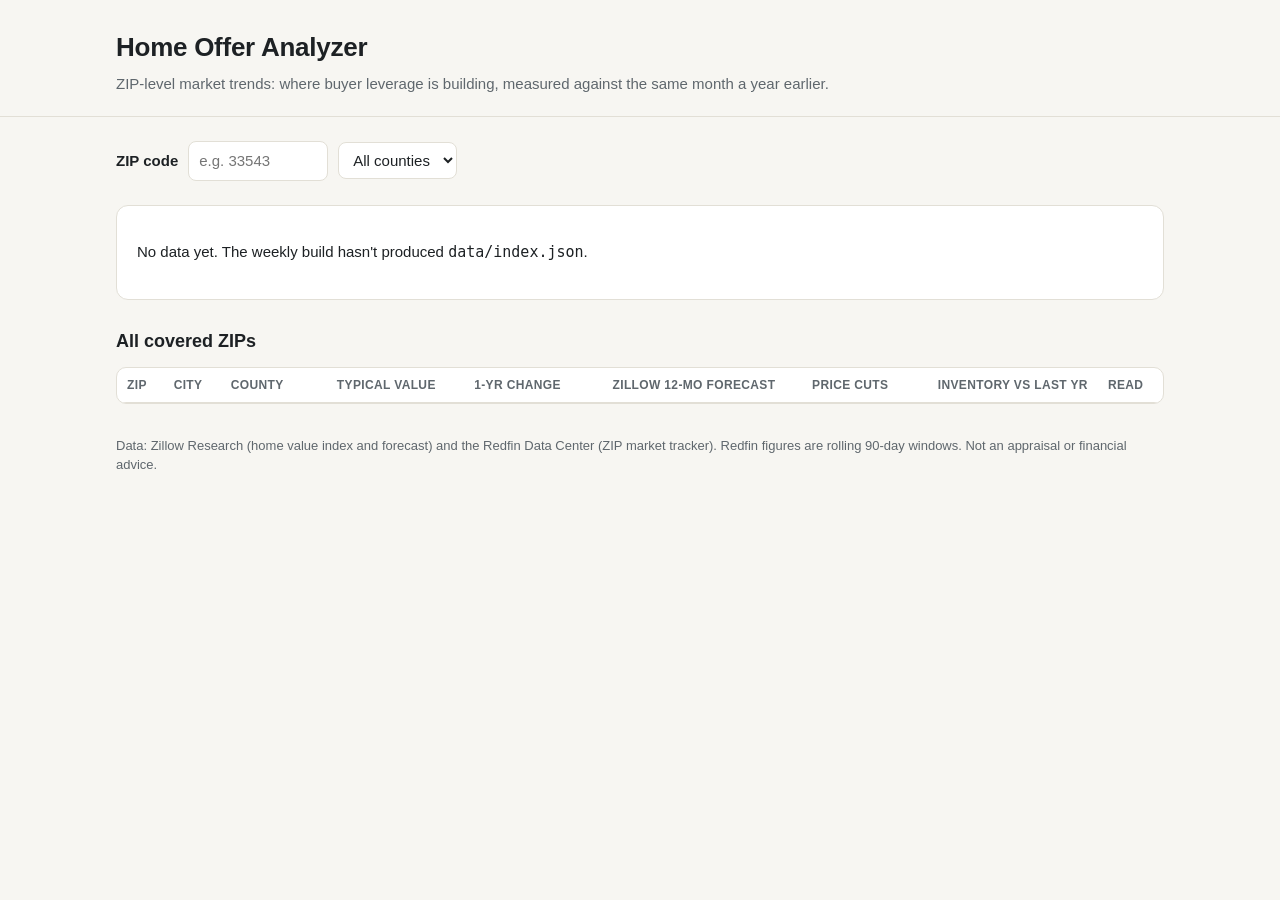
==== site/index.html @ ceabefdf "Market-only mode: weekly ZIP data build and static site - Weekly GitHub Actions workflow downloads Z" ====
<!doctype html>
<html lang="en">
<head>
  <meta charset="utf-8">
  <meta name="viewport" content="width=device-width, initial-scale=1">
  <title>Home Offer Analyzer</title>
  <link rel="stylesheet" href="style.css">
</head>
<body>
  <header class="top">
    <div class="wrap">
      <h1>Home Offer Analyzer</h1>
      <p class="sub">ZIP-level market trends: where buyer leverage is building, measured against the same month a year earlier.</p>
    </div>
  </header>

  <main class="wrap">
    <section class="picker" aria-label="Choose a ZIP">
      <label for="zip-input">ZIP code</label>
      <input id="zip-input" list="zip-options" inputmode="numeric" maxlength="5" placeholder="e.g. 33543" autocomplete="off">
      <datalist id="zip-options"></datalist>
      <select id="county-filter" aria-label="Filter by county"><option value="">All counties</option></select>
    </section>

    <section id="detail" class="detail" hidden></section>

    <section class="overview">
      <h2>All covered ZIPs</h2>
      <div class="table-scroll">
        <table id="zip-table">
          <thead>
            <tr>
              <th data-key="zip">ZIP</th>
              <th data-key="city">City</th>
              <th data-key="county">County</th>
              <th data-key="zhvi" class="num">Typical value</th>
              <th data-key="zhvi_yoy_pct" class="num">1-yr change</th>
              <th data-key="forecast_12m_pct" class="num">Zillow 12-mo forecast</th>
              <th data-key="price_drops_pct" class="num">Price cuts</th>
              <th data-key="inventory_yoy_pct" class="num">Inventory vs last yr</th>
              <th data-key="verdict">Read</th>
            </tr>
          </thead>
          <tbody></tbody>
        </table>
      </div>
    </section>
  </main>

  <footer class="wrap foot">
    <p id="built"></p>
    <p>Data: Zillow Research (home value index and forecast) and the Redfin Data Center (ZIP market tracker). Redfin figures are rolling 90-day windows. Not an appraisal or financial advice.</p>
  </footer>

  <script src="app.js"></script>
</body>
</html>
---- site/style.css ----
:root {
  --bg: #f7f6f2;
  --panel: #ffffff;
  --ink: #1d2124;
  --muted: #5f676d;
  --line: #e2dfd6;
  --accent: #2f6b5a;
  --buyer: #2f6b5a;
  --seller: #a4462f;
  --neutral: #7a6f55;
  --chart: #2f6b5a;
  --grid: #ece9e1;
}
@media (prefers-color-scheme: dark) {
  :root {
    --bg: #15181a;
    --panel: #1d2124;
    --ink: #e9e6df;
    --muted: #9aa2a7;
    --line: #2e3438;
    --accent: #7cc4ad;
    --buyer: #7cc4ad;
    --seller: #e58c74;
    --neutral: #c9b98f;
    --chart: #7cc4ad;
    --grid: #2a2f33;
  }
}
* { box-sizing: border-box; }
body {
  margin: 0;
  background: var(--bg);
  color: var(--ink);
  font: 15px/1.5 -apple-system, BlinkMacSystemFont, "Segoe UI", Roboto, sans-serif;
}
.wrap { max-width: 1080px; margin: 0 auto; padding: 0 16px; }
.top { border-bottom: 1px solid var(--line); padding: 28px 0 20px; margin-bottom: 24px; }
h1 { margin: 0; font-size: 26px; letter-spacing: -0.01em; }
h2 { font-size: 18px; margin: 0 0 12px; }
h3 { font-size: 15px; margin: 0 0 8px; }
.sub { margin: 6px 0 0; color: var(--muted); }

.picker { display: flex; gap: 10px; align-items: center; flex-wrap: wrap; margin-bottom: 24px; }
.picker label { font-weight: 600; }
input, select {
  font: inherit; color: inherit; background: var(--panel);
  border: 1px solid var(--line); border-radius: 8px; padding: 8px 10px;
}
#zip-input { width: 140px; }

.detail { background: var(--panel); border: 1px solid var(--line); border-radius: 12px; padding: 20px; margin-bottom: 28px; }
.detail-head { display: flex; justify-content: space-between; gap: 12px; flex-wrap: wrap; align-items: baseline; }
.detail-head h2 { margin: 0; font-size: 22px; }
.detail-head .place { color: var(--muted); }

.verdict { display: inline-block; padding: 4px 10px; border-radius: 999px; font-weight: 600; font-size: 13px; border: 1px solid currentColor; }
.verdict.buyer { color: var(--buyer); }
.verdict.seller { color: var(--seller); }
.verdict.neutral { color: var(--neutral); }

.tiles { display: grid; grid-template-columns: repeat(auto-fill, minmax(190px, 1fr)); gap: 12px; margin: 18px 0; }
.tile { border: 1px solid var(--line); border-radius: 10px; padding: 12px; }
.tile .label { color: var(--muted); font-size: 12px; text-transform: uppercase; letter-spacing: 0.04em; }
.tile .value { font-size: 22px; font-weight: 650; margin-top: 2px; }
.tile .note { font-size: 13px; color: var(--muted); }
.up-buyer { color: var(--buyer); }
.up-seller { color: var(--seller); }

.checks { margin: 0 0 18px; padding: 0; list-style: none; }
.checks li { display: flex; justify-content: space-between; gap: 12px; padding: 6px 0; border-bottom: 1px solid var(--line); font-size: 14px; }
.checks li:last-child { border-bottom: 0; }
.checks .tag { font-weight: 600; white-space: nowrap; }

.charts { display: grid; grid-template-columns: repeat(auto-fill, minmax(320px, 1fr)); gap: 16px; }
.chart { border: 1px solid var(--line); border-radius: 10px; padding: 12px; }
.chart svg { width: 100%; height: auto; display: block; }
.chart .axis { fill: var(--muted); font-size: 10px; }
.chart .gridline { stroke: var(--grid); stroke-width: 1; }
.chart .series { fill: none; stroke: var(--chart); stroke-width: 2; }
.chart .empty { color: var(--muted); font-size: 13px; }
.explain { color: var(--muted); font-size: 13px; margin: 4px 0 0; }

.overview { margin-bottom: 32px; }
.table-scroll { overflow-x: auto; border: 1px solid var(--line); border-radius: 10px; background: var(--panel); }
table { border-collapse: collapse; width: 100%; font-size: 14px; }
th, td { padding: 8px 10px; border-bottom: 1px solid var(--line); text-align: left; white-space: nowrap; }
th { cursor: pointer; user-select: none; font-size: 12px; color: var(--muted); text-transform: uppercase; letter-spacing: 0.03em; }
th.sorted::after { content: " ▾"; }
th.sorted.asc::after { content: " ▴"; }
td.num, th.num { text-align: right; }
tbody tr { cursor: pointer; }
tbody tr:hover { background: var(--bg); }
.foot { color: var(--muted); font-size: 13px; padding-bottom: 32px; }
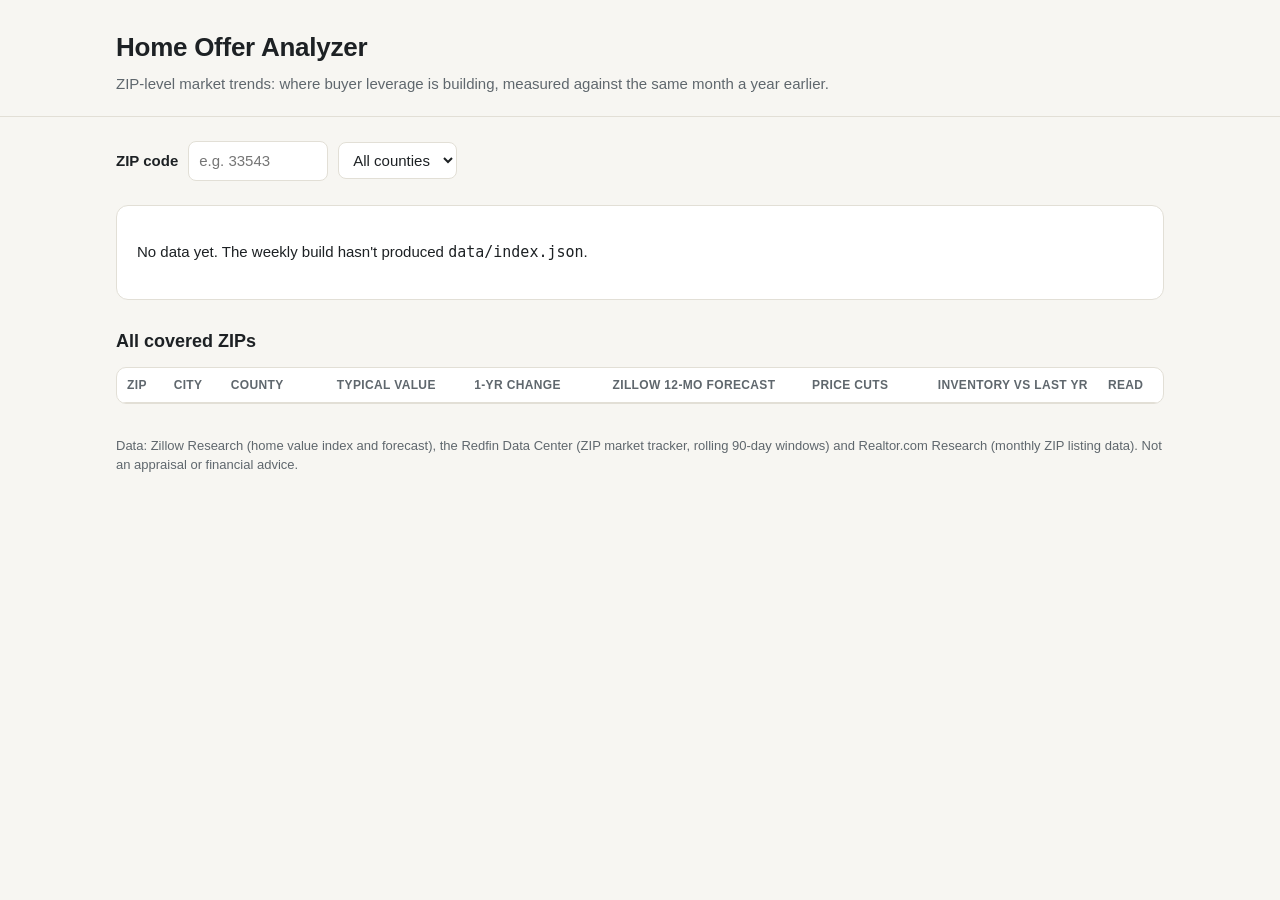
==== commit 2b43388c: "Add Realtor.com ZIP listing data for price cuts and current inventory Redfin's ZIP file has no price" ====
--- a/site/index.html
+++ b/site/index.html
@@ -49,7 +49,7 @@
 
   <footer class="wrap foot">
     <p id="built"></p>
-    <p>Data: Zillow Research (home value index and forecast) and the Redfin Data Center (ZIP market tracker). Redfin figures are rolling 90-day windows. Not an appraisal or financial advice.</p>
+    <p>Data: Zillow Research (home value index and forecast), the Redfin Data Center (ZIP market tracker, rolling 90-day windows) and Realtor.com Research (monthly ZIP listing data). Not an appraisal or financial advice.</p>
   </footer>
 
   <script src="app.js"></script>
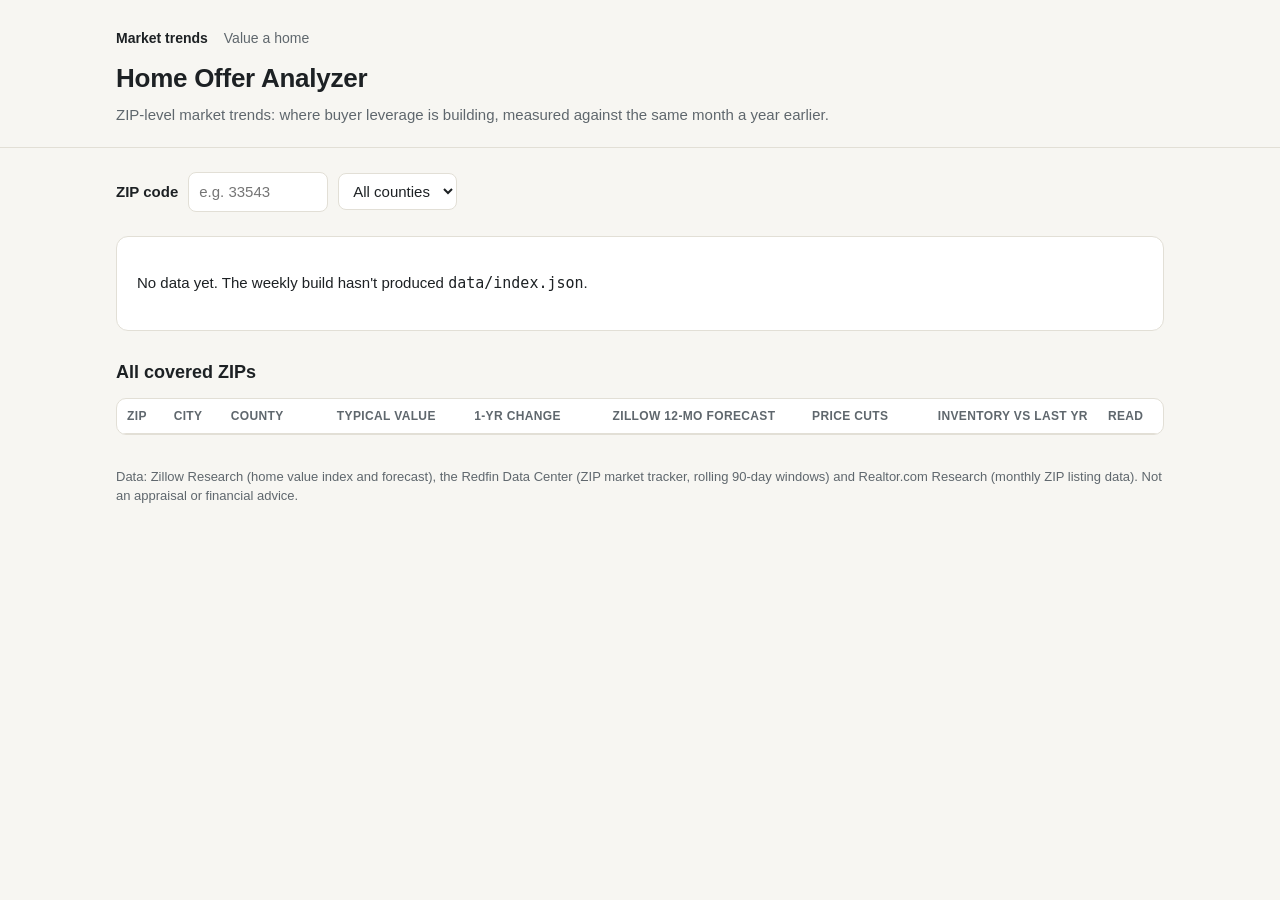
==== commit 6fa2afb1: "Value-a-home page: comps in the browser, show the math, why-not checks - county_build now exports co" ====
--- a/site/index.html
+++ b/site/index.html
@@ -9,6 +9,7 @@
 <body>
   <header class="top">
     <div class="wrap">
+      <nav class="nav"><a href="index.html" aria-current="page">Market trends</a><a href="value.html">Value a home</a></nav>
       <h1>Home Offer Analyzer</h1>
       <p class="sub">ZIP-level market trends: where buyer leverage is building, measured against the same month a year earlier.</p>
     </div>
--- a/site/style.css
+++ b/site/style.css
@@ -91,3 +91,45 @@
 tbody tr { cursor: pointer; }
 tbody tr:hover { background: var(--bg); }
 .foot { color: var(--muted); font-size: 13px; padding-bottom: 32px; }
+
+/* ---- navigation and value page ---- */
+.nav { display: flex; gap: 16px; margin-bottom: 10px; font-size: 14px; }
+.nav a { color: var(--muted); text-decoration: none; }
+.nav a[aria-current="page"] { color: var(--ink); font-weight: 600; }
+.nav a:hover { color: var(--accent); }
+input.wide { flex: 1 1 320px; min-width: 0; }
+input.narrow { width: 130px; }
+button { font: inherit; padding: 8px 14px; border-radius: 8px; border: 1px solid var(--accent);
+  background: var(--accent); color: var(--bg); cursor: pointer; font-weight: 600; }
+button.link { background: none; border: 0; color: var(--accent); padding: 2px 4px; font-weight: 500; }
+.tile.hero { border-color: var(--accent); }
+.tile.hero .value { font-size: 30px; color: var(--accent); }
+.tile .value.small { font-size: 18px; }
+.controls { display: flex; flex-wrap: wrap; gap: 8px 24px; margin: 14px 0; font-size: 14px; }
+.controls input { margin-right: 6px; }
+table.comps td { vertical-align: top; }
+table.comps td.strong { font-weight: 650; }
+table.comps td.actions { white-space: nowrap; }
+.tag-sm { font-size: 11px; color: var(--accent); border: 1px solid var(--accent); border-radius: 999px; padding: 0 6px; margin-left: 4px; }
+.flags { font-size: 12px; color: var(--seller); margin-top: 2px; white-space: normal; }
+tr.math > td { background: var(--bg); padding: 10px 14px; }
+.mathtable { width: auto; min-width: 480px; font-size: 13px; }
+.mathtable td { border: 0; padding: 3px 10px 3px 0; }
+.mathtable tr.total td { border-top: 1px solid var(--line); font-weight: 650; padding-top: 6px; }
+.why { border: 1px solid var(--line); border-radius: 10px; padding: 12px 14px; margin-top: 10px; }
+.why ul { margin: 6px 0; padding-left: 20px; }
+@media (max-width: 600px) { .mathtable { min-width: 0; } }
+table.comps td.addr { white-space: normal; min-width: 170px; }
+table.comps th, table.comps td { padding: 8px 7px; }
+.table-scroll .mathtable td { white-space: normal; }
+@media (max-width: 700px) {
+  table.comps thead { display: none; }
+  table.comps, table.comps tbody, table.comps tr.comp, table.comps tr.math, table.comps tr.math > td { display: block; width: 100%; }
+  table.comps tr.math[hidden] { display: none; }
+  table.comps tr.comp { display: grid; grid-template-columns: 1fr 1fr; gap: 2px 12px; padding: 10px 12px; border-bottom: 1px solid var(--line); }
+  table.comps tr.comp td { border: 0; padding: 2px 0; text-align: left; white-space: normal; }
+  table.comps tr.comp td.addr { grid-column: 1 / -1; font-weight: 600; min-width: 0; }
+  table.comps tr.comp td[data-label]:not(.addr)::before { content: attr(data-label) ": "; color: var(--muted); font-size: 12px; }
+  table.comps tr.comp td.actions { grid-column: 1 / -1; }
+  .mathtable, .mathtable tbody { display: table; width: 100%; }
+}
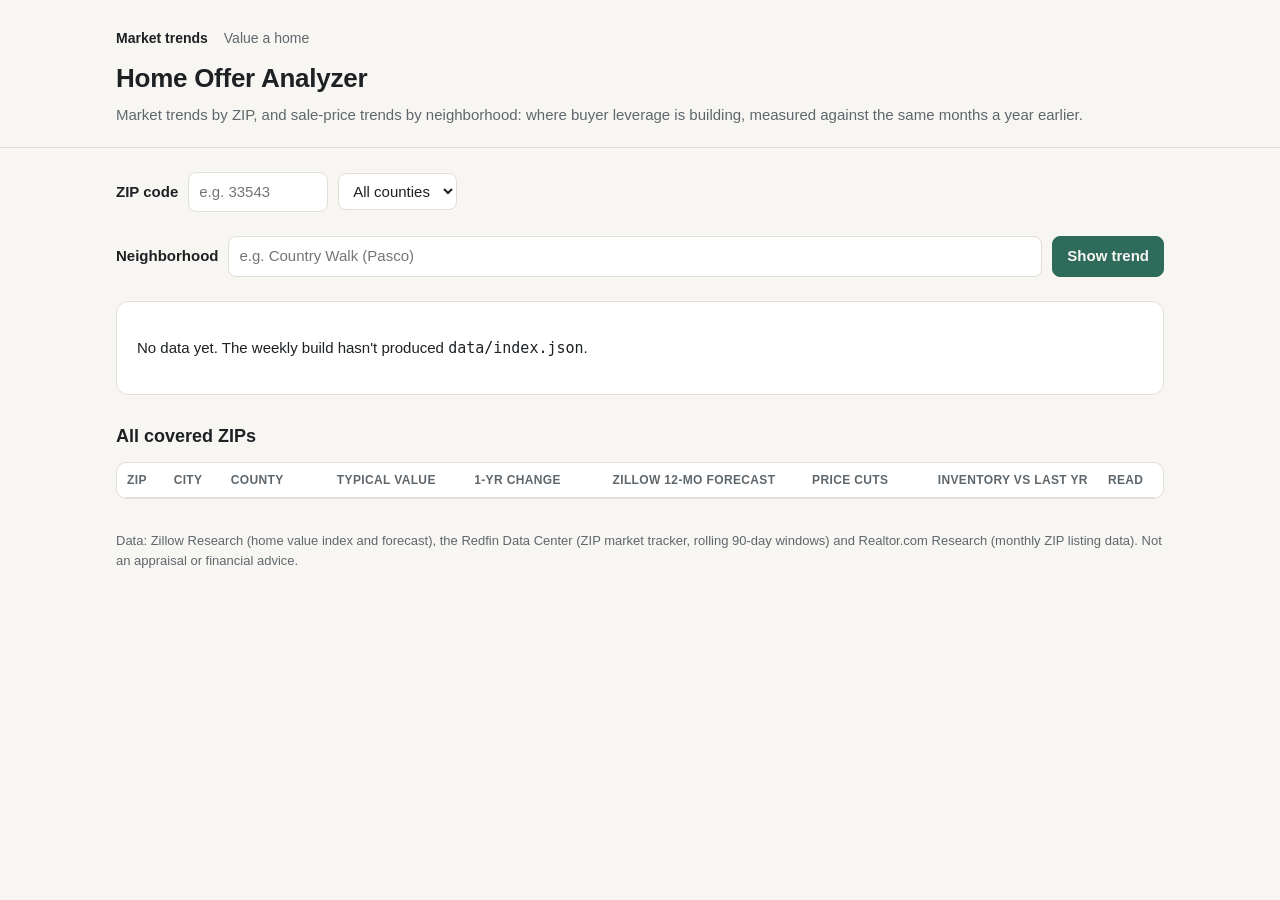
==== commit b154d7ca: "Market page: neighborhood lookup with its sale-price trend Type a Pasco appraiser neighborhood (typo" ====
--- a/site/index.html
+++ b/site/index.html
@@ -11,7 +11,7 @@
     <div class="wrap">
       <nav class="nav"><a href="index.html" aria-current="page">Market trends</a><a href="value.html">Value a home</a></nav>
       <h1>Home Offer Analyzer</h1>
-      <p class="sub">ZIP-level market trends: where buyer leverage is building, measured against the same month a year earlier.</p>
+      <p class="sub">Market trends by ZIP, and sale-price trends by neighborhood: where buyer leverage is building, measured against the same months a year earlier.</p>
     </div>
   </header>
 
@@ -22,6 +22,16 @@
       <datalist id="zip-options"></datalist>
       <select id="county-filter" aria-label="Filter by county"><option value="">All counties</option></select>
     </section>
+    <form class="picker" id="nb-form" aria-label="Look up a neighborhood" autocomplete="off">
+      <label for="nb-input">Neighborhood</label>
+      <div class="ac wide">
+        <input id="nb-input" placeholder="e.g. Country Walk (Pasco)" role="combobox" aria-autocomplete="list"
+          aria-expanded="false" aria-controls="nb-list">
+        <ul id="nb-list" class="ac-list" role="listbox" aria-label="Neighborhoods" hidden></ul>
+      </div>
+      <button type="submit">Show trend</button>
+    </form>
+    <p id="nb-status" class="explain" role="status"></p>
 
     <section id="detail" class="detail" hidden></section>
 
@@ -53,6 +63,7 @@
     <p>Data: Zillow Research (home value index and forecast), the Redfin Data Center (ZIP market tracker, rolling 90-day windows) and Realtor.com Research (monthly ZIP listing data). Not an appraisal or financial advice.</p>
   </footer>
 
+  <script src="trend.js"></script>
   <script src="app.js"></script>
 </body>
 </html>
--- a/site/style.css
+++ b/site/style.css
@@ -97,7 +97,22 @@
 .nav a { color: var(--muted); text-decoration: none; }
 .nav a[aria-current="page"] { color: var(--ink); font-weight: 600; }
 .nav a:hover { color: var(--accent); }
-input.wide { flex: 1 1 320px; min-width: 0; }
+.wide { flex: 1 1 320px; min-width: 0; }
+.ac { position: relative; display: flex; }
+.ac input { flex: 1; min-width: 0; }
+.ac-list {
+  position: absolute; z-index: 10; top: calc(100% + 4px); left: 0; right: 0; margin: 0; padding: 4px 0; list-style: none;
+  background: var(--panel); border: 1px solid var(--line); border-radius: 8px; box-shadow: 0 6px 20px rgba(0, 0, 0, 0.12);
+  max-height: 340px; overflow-y: auto;
+}
+.ac-list .head { padding: 4px 12px; font-size: 12px; color: var(--muted); text-transform: uppercase; letter-spacing: 0.04em; }
+.ac-list [role="option"] { display: flex; align-items: baseline; gap: 8px; padding: 7px 12px; cursor: pointer; }
+.ac-list [role="option"][aria-selected="true"], .ac-list [role="option"]:hover { background: var(--grid); }
+.ac-list .main { flex: 1; min-width: 0; overflow: hidden; text-overflow: ellipsis; white-space: nowrap; }
+.ac-list .main small { color: var(--muted); margin-left: 6px; }
+.ac-list .tag { font-size: 12px; color: var(--muted); white-space: nowrap; }
+.ac-list .forget { border: 0; background: none; color: var(--muted); font: inherit; padding: 0 4px; cursor: pointer; }
+.ac-list .forget:hover { color: var(--ink); }
 input.narrow { width: 130px; }
 button { font: inherit; padding: 8px 14px; border-radius: 8px; border: 1px solid var(--accent);
   background: var(--accent); color: var(--bg); cursor: pointer; font-weight: 600; }
@@ -133,3 +148,53 @@
   table.comps tr.comp td.actions { grid-column: 1 / -1; }
   .mathtable, .mathtable tbody { display: table; width: 100%; }
 }
+
+.accuracy { border: 1px solid var(--line); border-radius: 10px; padding: 10px 14px; margin: 0 0 18px; }
+.accuracy summary { cursor: pointer; display: flex; flex-wrap: wrap; align-items: baseline; gap: 4px 10px; }
+.accuracy summary h3 { display: inline; margin: 0; }
+.accuracy summary span { color: var(--muted); font-size: 14px; }
+.accuracy table.acc { width: 100%; border-collapse: collapse; font-size: 14px; margin: 4px 0 8px; }
+.accuracy .acc th, .accuracy .acc td { padding: 5px 6px; border-bottom: 1px solid var(--line); text-align: left; }
+.accuracy .acc th { color: var(--muted); font-weight: 600; font-size: 12px; }
+.accuracy .acc .num { text-align: right; white-space: nowrap; }
+.explain.warn { color: var(--seller); }
+
+.methods { border: 1px solid var(--line); border-radius: 10px; padding: 8px 12px 10px; margin: 0 0 14px; display: grid; gap: 6px; }
+.methods legend { font-weight: 600; padding: 0 4px; }
+.methods .method { display: grid; grid-template-columns: auto 1fr auto; gap: 0 10px; align-items: baseline; cursor: pointer; }
+.methods .method input { grid-row: 1 / span 2; align-self: center; }
+.methods .m-name { font-weight: 600; }
+.methods .m-value { font-weight: 650; text-align: right; }
+.methods .m-note { grid-column: 2 / span 2; font-size: 13px; color: var(--muted); }
+.methods .method.off { opacity: 0.55; cursor: default; }
+
+.levels { margin-top: 4px; display: flex; gap: 4px; font-size: 13px; }
+.levels .link { padding: 0 6px; border-radius: 999px; }
+.levels .link.on { background: var(--accent); color: var(--panel); text-decoration: none; }
+
+.offer { border-top: 1px solid var(--line); margin: 6px 0 18px; padding-top: 14px; }
+.offer h4 { margin: 14px 0 6px; font-size: 14px; }
+.picker.small { margin: 6px 0 10px; gap: 8px; font-size: 14px; }
+.picker.small label { font-weight: 600; }
+input.tiny { width: 72px; }
+.acc .src { color: var(--muted); font-size: 12px; font-weight: 400; white-space: normal; }
+
+.offer label.builder { display: block; margin: 0 0 8px; font-weight: 600; }
+.offer label.builder .explain { font-weight: 400; }
+
+.offer .builder-line { margin: 4px 0 6px; }
+
+.trend { border-top: 1px solid var(--line); margin: 6px 0 18px; padding-top: 14px; }
+.trend .levels { margin: 0 0 8px; }
+.trend-chart { max-width: 520px; margin: 8px 0 12px; }
+.trend-chart .series.zip { stroke: var(--muted); stroke-dasharray: 4 3; stroke-width: 1.5; }
+.trend-chart .dot { fill: var(--chart); }
+.trend-chart .legend { font-size: 12px; color: var(--muted); display: flex; flex-wrap: wrap; gap: 4px 8px; align-items: center; }
+.trend-chart .legend .key { display: inline-block; width: 16px; border-top: 2px solid var(--chart); }
+.trend-chart .legend .key.zip { border-top: 2px dashed var(--muted); margin-left: 8px; }
+.trend-table { width: 100%; border-collapse: collapse; font-size: 14px; }
+.trend-table th, .trend-table td { padding: 5px 6px; border-bottom: 1px solid var(--line); text-align: left; }
+.trend-table th { color: var(--muted); font-weight: 600; font-size: 12px; }
+.trend-table .num { text-align: right; white-space: nowrap; }
+.trend-table tr.thin td { color: var(--muted); }
+@media (max-width: 600px) { .trend-table { font-size: 13px; } .trend-table th, .trend-table td { padding: 5px 3px; } .trend-table th.num { white-space: normal; } }
